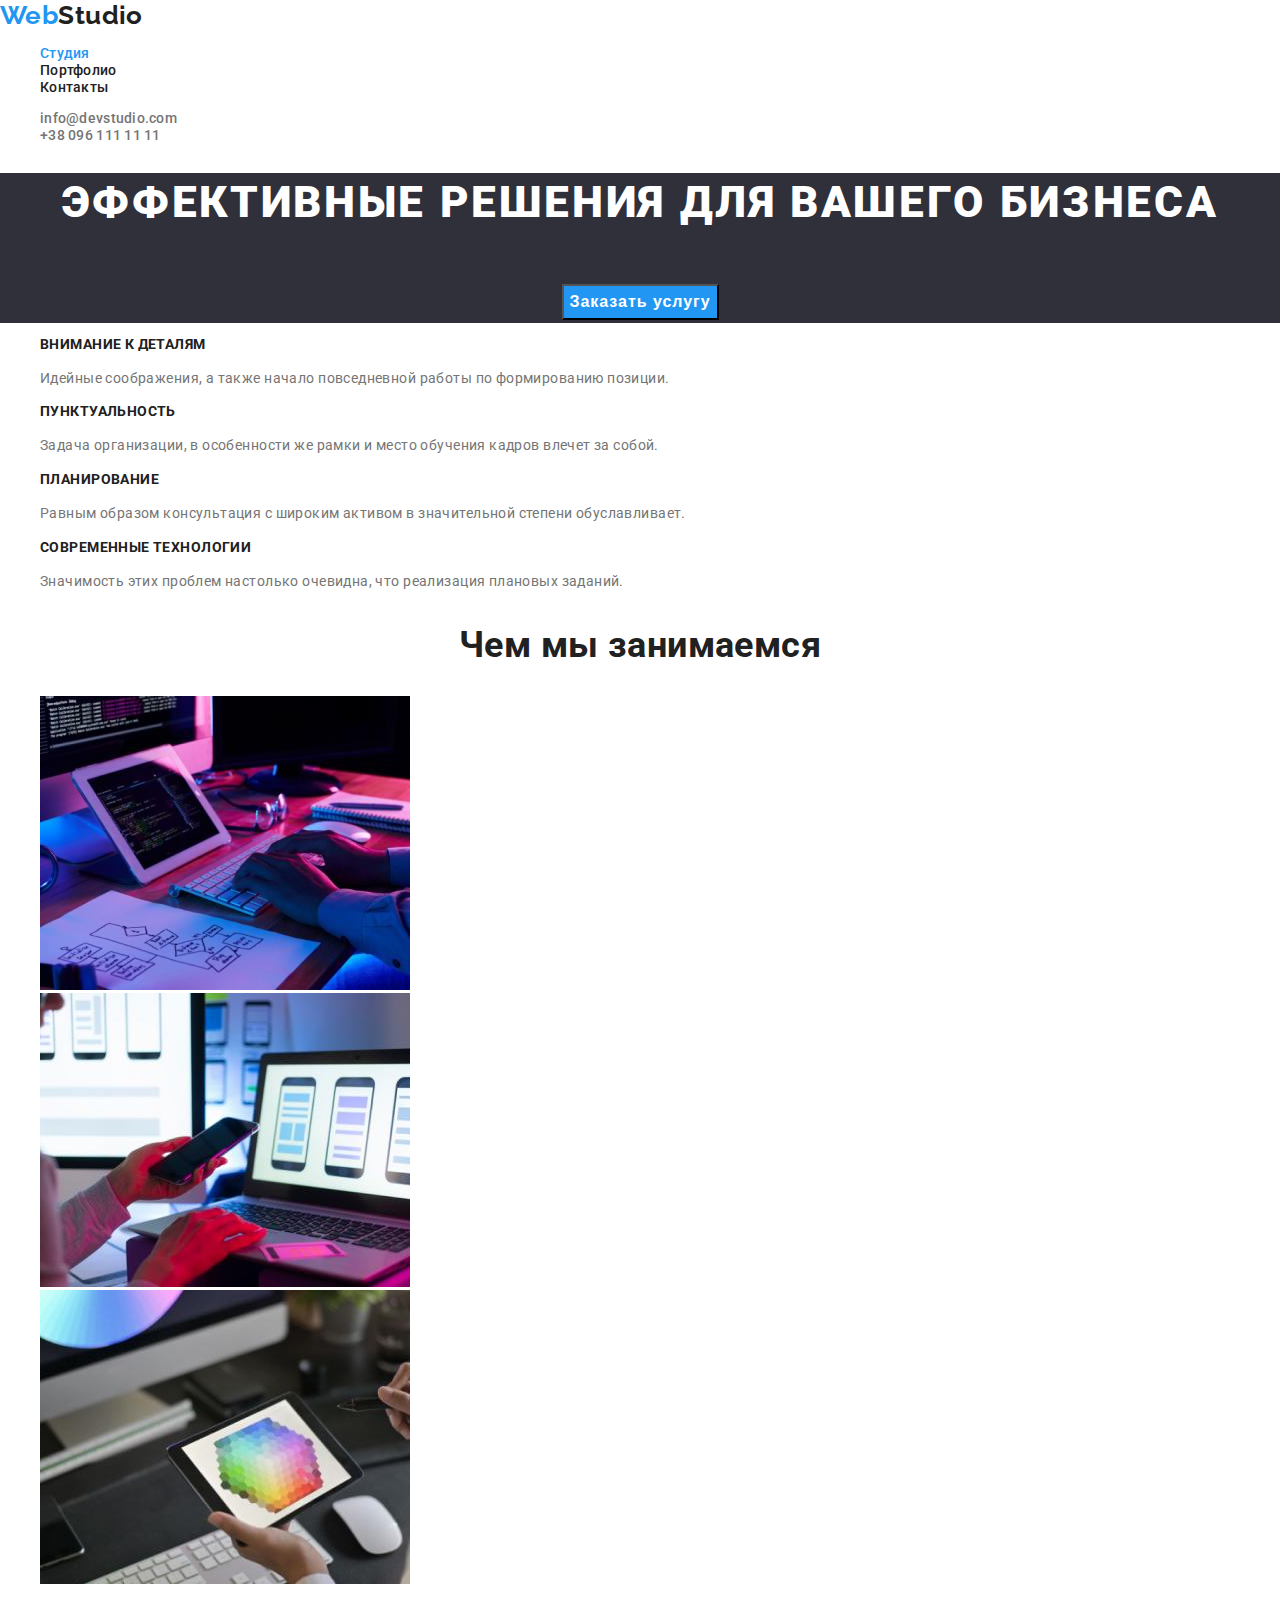
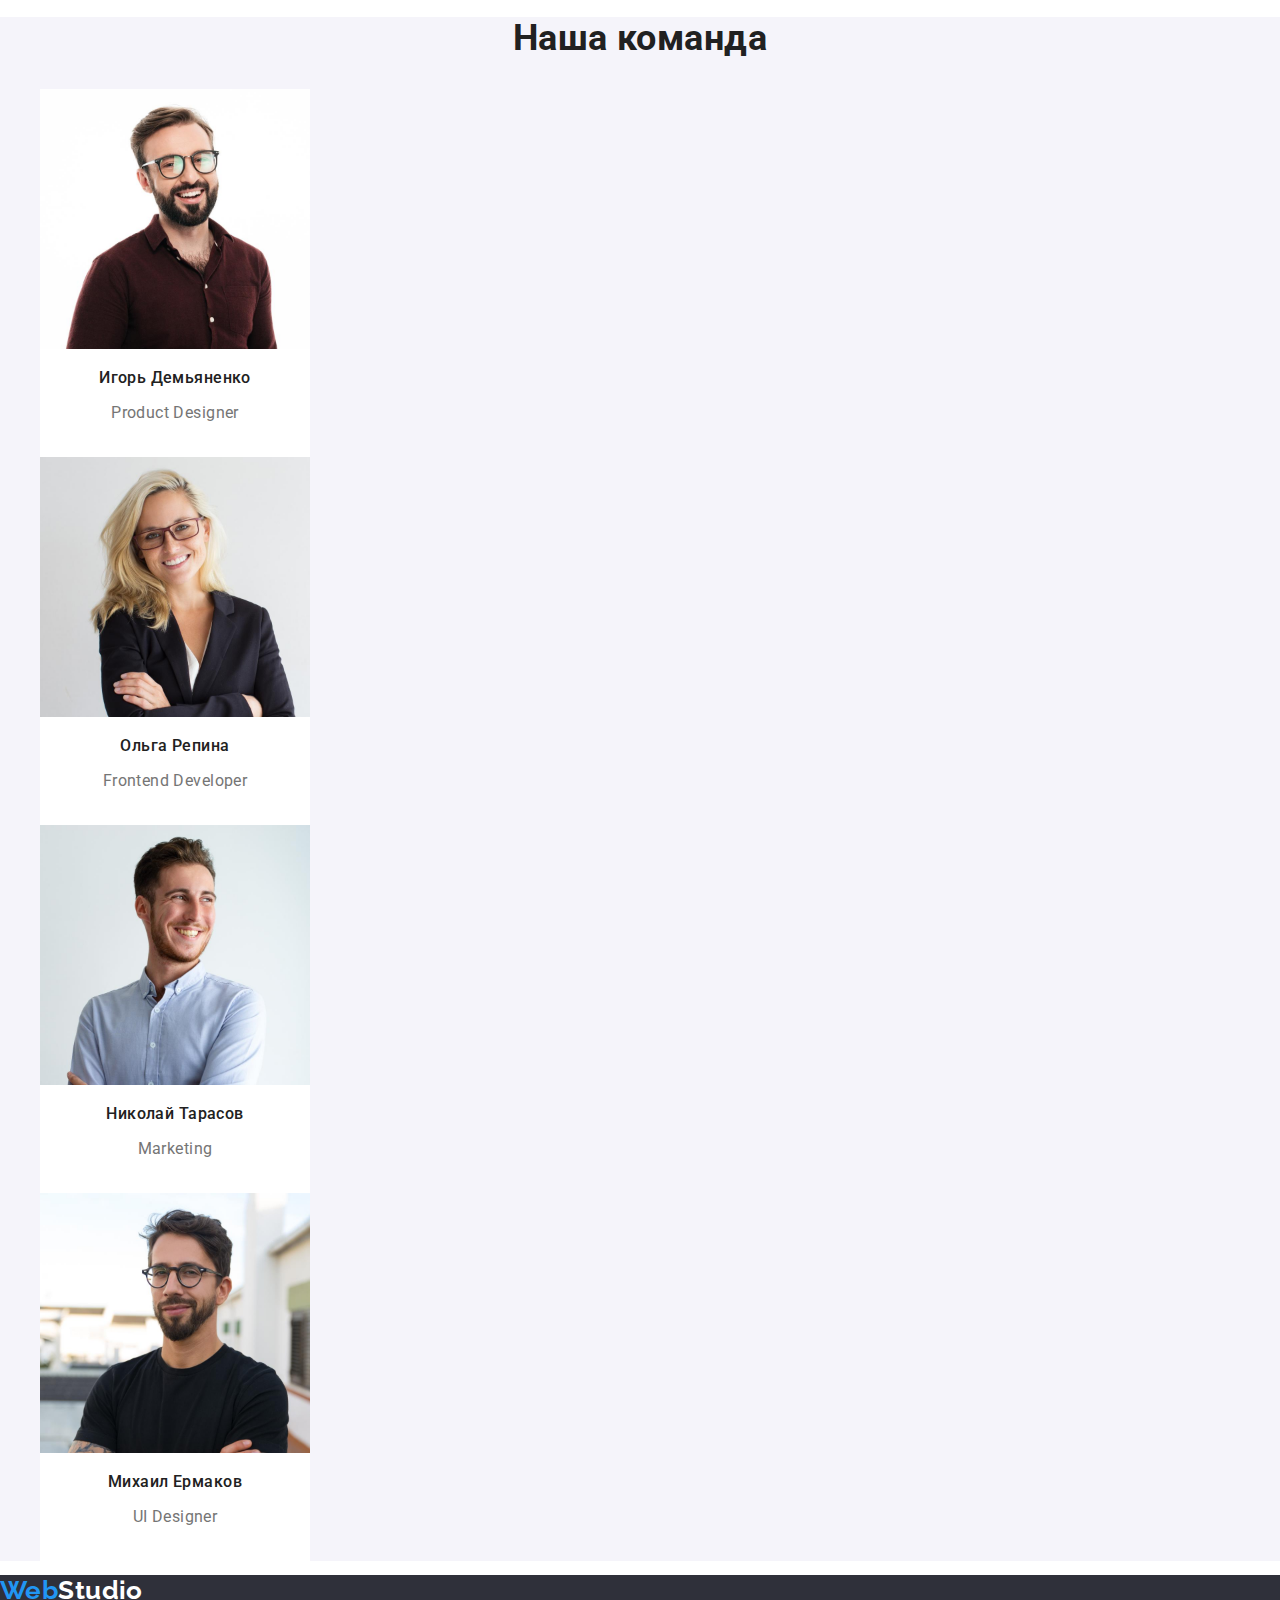
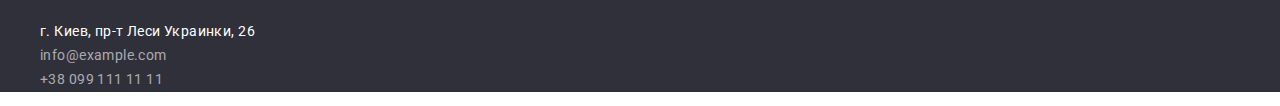
==== index.html @ 69373046 "Add files via upload" ====
<!DOCTYPE html>
<html lang="ru">
  <head>
    <meta charset="UTF-8" />
    <meta http-equiv="X-UA-Compatible" content="IE=edge" />
    <meta name="viewport" content="width=device-width, initial-scale=1.0" />
    <title>WebStudio</title>
    <link rel="preconnect" href="https://fonts.googleapis.com" />
    <link rel="preconnect" href="https://fonts.gstatic.com" crossorigin />
    <link
      href="https://fonts.googleapis.com/css2?family=Raleway:wght@700&family=Roboto:wght@400;500;700;900&display=swap"
      rel="stylesheet"
    />
    <link rel="stylesheet" href="./css/styles.css" />
  </head>
  <body>
    <!-- Шапка -->
    <header class="header">
      <nav class="nav">
        <a href="./index.html" class="logo"><span class="accent">Web</span>Studio</a>
        <ul class="nav-list">
          <li>
            <a class="nav-item" href="./index.html"><span class="accent">Студия</span></a>
          </li>
          <li><a class="nav-item" href="./portfolio.html">Портфолио</a></li>
          <li><a class="nav-item" href="">Контакты</a></li>
        </ul>
      </nav>
      <ul class="contacts">
        <li class="contacts-item">
          <a class="contacts-link" href="mailto:info@devstudio.           com"
            >info@devstudio.com</a
          >
        </li>
        <li class="contacts-item">
          <a class="contacts-link" href="tel:+380961111111">+38 096 111 11 11</a>
        </li>
      </ul>
    </header>

    <main>
      <!-- Секция герой -->
      <section class="hero">
        <h1 class="hero-title">Эффективные решения для вашего бизнеса</h1>
        <button type="button" class="hero-button">Заказать услугу</button>
      </section>

      <!-- Преимущества -->
      <section class="features-">
        <h2 class="visually-hidden">Особенности</h2>
        <ul class="features-list">
          <li class="feature">
            <h3 class="title">Внимание к деталям</h3>
            <p class="text">
              Идейные соображения, а также начало повседневной работы по формированию позиции.
            </p>
          </li>
          <li class="feature">
            <h3 class="title">Пунктуальность</h3>
            <p class="text">
              Задача организации, в особенности же рамки и место обучения кадров влечет за собой.
            </p>
          </li>
          <li class="feature">
            <h3 class="title">Планирование</h3>
            <p class="text">
              Равным образом консультация с широким активом в значительной степени обуславливает.
            </p>
          </li>
          <li class="feature">
            <h3 class="title">Современные технологии</h3>
            <p class="text">
              Значимость этих проблем настолько очевидна, что реализация плановых заданий.
            </p>
          </li>
        </ul>
      </section>

      <!-- Наша работа -->
      <section class="work">
        <h2 class="section-title">Чем мы занимаемся</h2>
        <ul class="work-list">
          <li class="work-item">
            <img src="./images/work1.jpg" alt="Человек кодит" width="370" />
          </li>
          <li class="work-item">
            <img src="./images/work2.jpg" alt="Человек верстает" width="370" />
          </li>
          <li class="work-item">
            <img src="./images/work3.jpg" alt="Человек верстает" width="370" />
          </li>
        </ul>
      </section>

      <!-- Работники -->
      <section class="staff">
        <h2 class="section-title">Наша команда</h2>
        <ul class="staff-list">
          <li class="staff-item">
            <img src="./images/team1.jpg" alt="Портрет работника" width="270" height="260" />
            <h3 class="title">Игорь Демьяненко</h3>
            <p lang="en" class="subtitle">Product Designer</p>
          </li>
          <li class="staff-item">
            <img src="./images/team2.jpg" alt="Портрет работника" width="270" height="260" />
            <h3 class="title">Ольга Репина</h3>
            <p lang="en" class="subtitle">Frontend Developer</p>
          </li>
          <li class="staff-item">
            <img src="./images/team3.jpg" alt="Портрет работника" width="270" height="260" />
            <h3 class="title">Николай Тарасов</h3>
            <p lang="en" class="subtitle">Marketing</p>
          </li>
          <li class="staff-item">
            <img src="./images/team4.jpg" alt="Портрет работника" width="270" height="260" />
            <h3 class="title">Михаил Ермаков</h3>
            <p lang="en" class="subtitle">UI Designer</p>
          </li>
        </ul>
      </section>
    </main>

    <footer class="footer">
      <a href="./index.html" class="logo"><span class="accent">Web</span>Studio</a>
      <address>
        <ul class="footer-list">
          <li class="footer-item">
            <a
              class="footer-map"
              href="https://www.google.com/maps/d/viewer?               mid=10uSM3H-mIU3GznYo2szRIEphczw&hl=en_US&ll=50.42732700000001%2C30.538092&z=17"
              target="_blank"
              rel="noreferrer noopener nofollow "
              >г. Киев, пр-т Леси Украинки, 26</a
            >
          </li>
          <li class="footer-item">
            <a class="footer-link" href="mailto:info@example.com">info@example.com</a>
          </li>
          <li class="footer-item">
            <a class="footer-link" href="tel:+380991111111">+38 099 111 11 11</a>
          </li>
        </ul>
      </address>
    </footer>
  </body>
</html>
---- css/styles.css ----
html {
  box-sizing: border-box;
}
*,
*::before,
*::after {
  box-sizing: inherit;
}
:root {
  --accent-color: #2196f3;
  --main-text-color: #757575;
  --title-color: #212121;
  --main-white-color: #ffffff;
  --main-bgc-color: #f5f4fa;
  --secondary-bgc-color: #2f303a;
  --footer-link-color: rgba(255, 255, 255, 0.6);
}
body {
  margin: 0;
  background-color: var(--main-white-color);
  color: var(--title-color);
  font-family: 'Roboto', sans-serif;
  font-size: 14px;
  letter-spacing: 0.03em;
}

ul {
  list-style: none;
}

button {
  cursor: pointer;
}

h1,
h2,
h3,
h4,
h5,
h6 {
  color: var(--title-color);
}
p {
  color: var(--main-text-color);
}

.visually-hidden {
  position: absolute;
  width: 1px;
  height: 1px;
  margin: -1px;
  border: 0;
  padding: 0;
  white-space: nowrap;
  clip-path: inset(100%);
  clip: rect(0 0 0 0);
  overflow: hidden;
}

/* index */

/* header nav */
.logo {
  font-family: 'Raleway', sans-serif;
  font-size: 26px;
  line-height: 1.2;
  font-weight: 700;
  text-decoration: none;
  color: var(--title-color);
}
.accent {
  color: var(--accent-color);
}

.nav-item {
  color: var(--title-color);
  text-decoration: none;
  line-height: 1.14;
  font-weight: 500;
  letter-spacing: 0.02em;
}

.contacts-link {
  color: var(--main-text-color);
  text-decoration: none;
  line-height: 1.14;
  font-weight: 500;
  letter-spacing: 0.02em;
}

.nav-item:hover,
.nav-item:focus,
.contacts-link:hover,
.contacts-link:focus {
  color: var(--accent-color);
}

/* Hero */
.hero {
  background-color: var(--secondary-bgc-color);
  color: var(--main-white-color);
  font-weight: 900;
  font-size: 44px;
  line-height: 1.36;
  text-align: center;
  letter-spacing: 0.06em;

  text-transform: uppercase;
}
.hero-title {
  color: var(--main-white-color);
  font-weight: 900;
  font-size: 44px;
  line-height: 1.36;
  text-align: center;
  letter-spacing: 0.06em;

  text-transform: uppercase;
}
.hero-button {
  color: var(--main-white-color);
  background-color: var(--accent-color);
  font-weight: 700;
  font-size: 16px;
  line-height: 1.88;
  align-items: center;
  text-align: center;
  letter-spacing: 0.06em;
}

/* Features */

.feature .title {
  font-weight: 700;
  font-size: 14px;
  line-height: 1.14;
  text-transform: uppercase;
}
.feature .text {
  line-height: 1.71;
}

/* Наша работа */
.section-title {
  font-weight: 700;
  font-size: 36px;
  line-height: 1.17;
  text-align: center;
}

/* Работники */
.staff {
  background-color: var(--main-bgc-color);
}
.staff-item {
  width: 270px;
  height: 368px;
  background-color: var(--main-white-color);
}
.staff-item .title {
  font-weight: 500;
  font-size: 16px;
  line-height: 1.19;
  text-align: center;
}
.staff-item .subtitle {
  font-size: 16px;
  line-height: 1.19;
  text-align: center;
}

/* Footer  */

.footer {
  background-color: var(--secondary-bgc-color);
}

.footer > .logo {
  color: var(--main-white-color);
}

.footer-map {
  color: var(--main-white-color);
  font-style: normal;
  text-decoration: none;

  line-height: 1.71;
}
.footer-link {
  font-style: normal;
  text-decoration: none;
  color: var(--footer-link-color);

  line-height: 1.71;
}
.footer-link:hover,
.footer-link:focus {
  color: var(--accent-color);
}

/* Portfolio */

.portfolio-buttons .item {
  font-family: inherit;
  color: var(--title-color);
  background-color: var(--main-bgc-color);

  text-align: center;
  font-style: normal;

  font-weight: 500;
  font-size: 16px;
  line-height: 1.62;
  letter-spacing: inherit;
}
.portfolio-buttons .item:hover,
.portfolio-buttons .item:focus {
  color: var(--main-white-color);
  background-color: var(--accent-color);
}
.portfolio-buttons .item.active {
  color: var(--main-white-color);
  background-color: var(--accent-color);
}

/* Список проектов */
.portfolio-list .item {
  width: 370px;
  height: 404px;
}

.portfolio-link {
  text-decoration: none;
}

.portfolio-link .title {
  font-size: 18px;
  line-height: 2;
  letter-spacing: 0.06em;
}
.portfolio-link .description {
  font-size: 16px;
  line-height: 1.88;
}
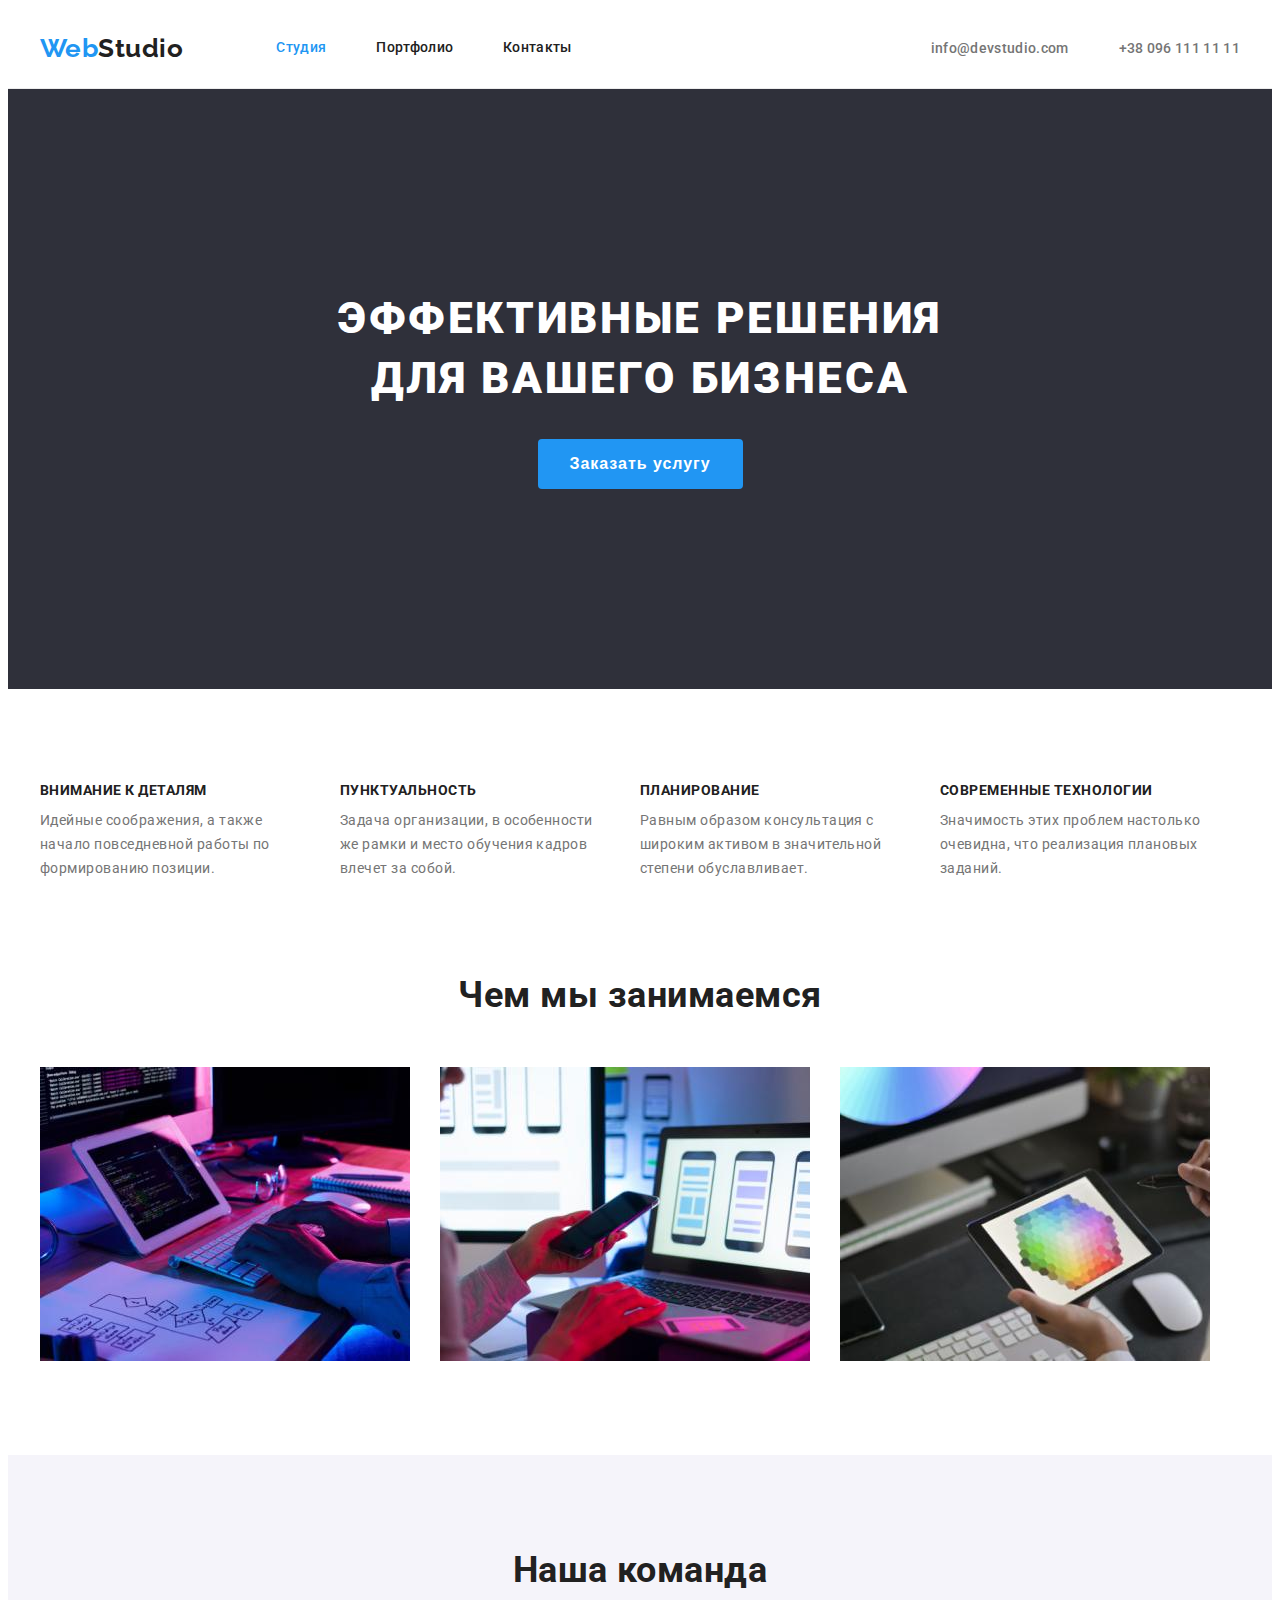
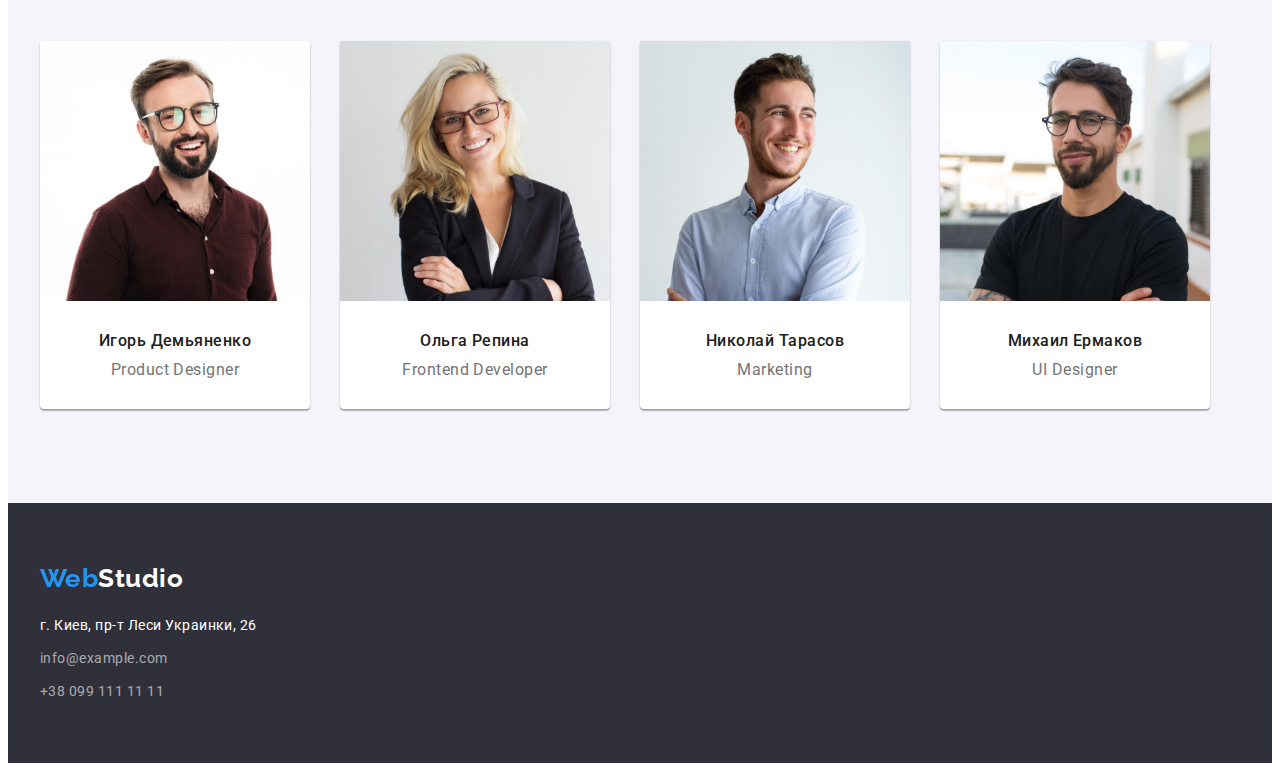
==== commit 10153135: "last commit" ====
--- a/index.html
+++ b/index.html
@@ -11,136 +11,159 @@
       href="https://fonts.googleapis.com/css2?family=Raleway:wght@700&family=Roboto:wght@400;500;700;900&display=swap"
       rel="stylesheet"
     />
+    <link
+      rel="stylesheet"
+      href="https://cdnjs.cloudflare.com/ajax/libs/modern-normalize/1.1.0/modern-normalize.min.css"
+      integrity="sha512-wpPYUAdjBVSE4KJnH1VR1HeZfpl1ub8YT/NKx4PuQ5NmX2tKuGu6U/JRp5y+Y8XG2tV+wKQpNHVUX03MfMFn9Q=="
+      crossorigin="anonymous"
+      referrerpolicy="no-referrer"
+    />
     <link rel="stylesheet" href="./css/styles.css" />
   </head>
   <body>
     <!-- Шапка -->
     <header class="header">
-      <nav class="nav">
-        <a href="./index.html" class="logo"><span class="accent">Web</span>Studio</a>
-        <ul class="nav-list">
-          <li>
-            <a class="nav-item" href="./index.html"><span class="accent">Студия</span></a>
+      <div class="container">
+        <nav class="nav">
+          <a href="./index.html" class="logo"><span class="accent">Web</span>Studio</a>
+          <ul class="nav-list">
+            <li class="nav-item">
+              <a class="nav-link" href="./index.html"><span class="accent">Студия</span></a>
+            </li>
+            <li class="nav-item"><a class="nav-link" href="./portfolio.html">Портфолио</a></li>
+            <li class="nav-item"><a class="nav-link" href="">Контакты</a></li>
+          </ul>
+        </nav>
+        <ul class="contacts">
+          <li class="contacts-item">
+            <a class="contacts-link" href="mailto:info@devstudio.com">info@devstudio.com</a>
           </li>
-          <li><a class="nav-item" href="./portfolio.html">Портфолио</a></li>
-          <li><a class="nav-item" href="">Контакты</a></li>
+          <li class="contacts-item">
+            <a class="contacts-link" href="tel:+380961111111">+38 096 111 11 11</a>
+          </li>
         </ul>
-      </nav>
-      <ul class="contacts">
-        <li class="contacts-item">
-          <a class="contacts-link" href="mailto:info@devstudio.           com"
-            >info@devstudio.com</a
-          >
-        </li>
-        <li class="contacts-item">
-          <a class="contacts-link" href="tel:+380961111111">+38 096 111 11 11</a>
-        </li>
-      </ul>
+      </div>
     </header>
 
     <main>
       <!-- Секция герой -->
       <section class="hero">
-        <h1 class="hero-title">Эффективные решения для вашего бизнеса</h1>
-        <button type="button" class="hero-button">Заказать услугу</button>
+        <div class="container">
+          <h1 class="hero-title">Эффективные решения для вашего бизнеса</h1>
+          <button type="button" class="hero-button">Заказать услугу</button>
+        </div>
       </section>
 
       <!-- Преимущества -->
-      <section class="features-">
-        <h2 class="visually-hidden">Особенности</h2>
-        <ul class="features-list">
-          <li class="feature">
-            <h3 class="title">Внимание к деталям</h3>
-            <p class="text">
-              Идейные соображения, а также начало повседневной работы по формированию позиции.
-            </p>
-          </li>
-          <li class="feature">
-            <h3 class="title">Пунктуальность</h3>
-            <p class="text">
-              Задача организации, в особенности же рамки и место обучения кадров влечет за собой.
-            </p>
-          </li>
-          <li class="feature">
-            <h3 class="title">Планирование</h3>
-            <p class="text">
-              Равным образом консультация с широким активом в значительной степени обуславливает.
-            </p>
-          </li>
-          <li class="feature">
-            <h3 class="title">Современные технологии</h3>
-            <p class="text">
-              Значимость этих проблем настолько очевидна, что реализация плановых заданий.
-            </p>
-          </li>
-        </ul>
+      <section class="features section">
+        <div class="container">
+          <h2 class="visually-hidden">Особенности</h2>
+          <ul class="features-list">
+            <li class="feature">
+              <h3 class="title">Внимание к деталям</h3>
+              <p class="text">
+                Идейные соображения, а также начало повседневной работы по формированию позиции.
+              </p>
+            </li>
+            <li class="feature">
+              <h3 class="title">Пунктуальность</h3>
+              <p class="text">
+                Задача организации, в особенности же рамки и место обучения кадров влечет за собой.
+              </p>
+            </li>
+            <li class="feature">
+              <h3 class="title">Планирование</h3>
+              <p class="text">
+                Равным образом консультация с широким активом в значительной степени обуславливает.
+              </p>
+            </li>
+            <li class="feature">
+              <h3 class="title">Современные технологии</h3>
+              <p class="text">
+                Значимость этих проблем настолько очевидна, что реализация плановых заданий.
+              </p>
+            </li>
+          </ul>
+        </div>
       </section>
 
       <!-- Наша работа -->
-      <section class="work">
+      <section class="work section">
         <h2 class="section-title">Чем мы занимаемся</h2>
-        <ul class="work-list">
-          <li class="work-item">
+        <ul class="work-list container">
+          <li class="item">
             <img src="./images/work1.jpg" alt="Человек кодит" width="370" />
           </li>
-          <li class="work-item">
+          <li class="item">
             <img src="./images/work2.jpg" alt="Человек верстает" width="370" />
           </li>
-          <li class="work-item">
+          <li class="item">
             <img src="./images/work3.jpg" alt="Человек верстает" width="370" />
           </li>
         </ul>
       </section>
 
       <!-- Работники -->
-      <section class="staff">
-        <h2 class="section-title">Наша команда</h2>
-        <ul class="staff-list">
-          <li class="staff-item">
-            <img src="./images/team1.jpg" alt="Портрет работника" width="270" height="260" />
-            <h3 class="title">Игорь Демьяненко</h3>
-            <p lang="en" class="subtitle">Product Designer</p>
-          </li>
-          <li class="staff-item">
-            <img src="./images/team2.jpg" alt="Портрет работника" width="270" height="260" />
-            <h3 class="title">Ольга Репина</h3>
-            <p lang="en" class="subtitle">Frontend Developer</p>
-          </li>
-          <li class="staff-item">
-            <img src="./images/team3.jpg" alt="Портрет работника" width="270" height="260" />
-            <h3 class="title">Николай Тарасов</h3>
-            <p lang="en" class="subtitle">Marketing</p>
-          </li>
-          <li class="staff-item">
-            <img src="./images/team4.jpg" alt="Портрет работника" width="270" height="260" />
-            <h3 class="title">Михаил Ермаков</h3>
-            <p lang="en" class="subtitle">UI Designer</p>
-          </li>
-        </ul>
+      <section class="staff section">
+        <div class="container">
+          <h2 class="section-title">Наша команда</h2>
+          <ul class="staff-list">
+            <li class="staff-item">
+              <img src="./images/team1.jpg" alt="Портрет работника" width="270" height="260" />
+              <div class="content">
+                <h3 class="title">Игорь Демьяненко</h3>
+                <p lang="en" class="subtitle">Product Designer</p>
+              </div>
+            </li>
+            <li class="staff-item">
+              <img src="./images/team2.jpg" alt="Портрет работника" width="270" height="260" />
+              <div class="content">
+                <h3 class="title">Ольга Репина</h3>
+                <p lang="en" class="subtitle">Frontend Developer</p>
+              </div>
+            </li>
+            <li class="staff-item">
+              <img src="./images/team3.jpg" alt="Портрет работника" width="270" height="260" />
+              <div class="content">
+                <h3 class="title">Николай Тарасов</h3>
+                <p lang="en" class="subtitle">Marketing</p>
+              </div>
+            </li>
+            <li class="staff-item">
+              <img src="./images/team4.jpg" alt="Портрет работника" width="270" height="260" />
+              <div class="content">
+                <h3 class="title">Михаил Ермаков</h3>
+                <p lang="en" class="subtitle">UI Designer</p>
+              </div>
+            </li>
+          </ul>
+        </div>
       </section>
     </main>
 
     <footer class="footer">
-      <a href="./index.html" class="logo"><span class="accent">Web</span>Studio</a>
-      <address>
-        <ul class="footer-list">
-          <li class="footer-item">
-            <a
-              class="footer-map"
-              href="https://www.google.com/maps/d/viewer?               mid=10uSM3H-mIU3GznYo2szRIEphczw&hl=en_US&ll=50.42732700000001%2C30.538092&z=17"
-              target="_blank"
-              rel="noreferrer noopener nofollow "
-              >г. Киев, пр-т Леси Украинки, 26</a
-            >
-          </li>
-          <li class="footer-item">
-            <a class="footer-link" href="mailto:info@example.com">info@example.com</a>
-          </li>
-          <li class="footer-item">
-            <a class="footer-link" href="tel:+380991111111">+38 099 111 11 11</a>
-          </li>
-        </ul>
-      </address>
+      <div class="container">
+        <a href="./index.html" class="logo"><span class="accent">Web</span>Studio</a>
+        <address>
+          <ul class="footer-list">
+            <li class="footer-item">
+              <a
+                class="footer-map"
+                href="https://www.google.com/maps/d/viewer?               mid=10uSM3H-mIU3GznYo2szRIEphczw&hl=en_US&ll=50.42732700000001%2C30.538092&z=17"
+                target="_blank"
+                rel="noreferrer noopener nofollow "
+                >г. Киев, пр-т Леси Украинки, 26</a
+              >
+            </li>
+            <li class="footer-item">
+              <a class="footer-link" href="mailto:info@example.com">info@example.com</a>
+            </li>
+            <li class="footer-item">
+              <a class="footer-link" href="tel:+380991111111">+38 099 111 11 11</a>
+            </li>
+          </ul>
+        </address>
+      </div>
     </footer>
   </body>
 </html>
--- a/css/styles.css
+++ b/css/styles.css
@@ -1,11 +1,3 @@
-html {
-  box-sizing: border-box;
-}
-*,
-*::before,
-*::after {
-  box-sizing: inherit;
-}
 :root {
   --accent-color: #2196f3;
   --main-text-color: #757575;
@@ -16,16 +8,17 @@
   --footer-link-color: rgba(255, 255, 255, 0.6);
 }
 body {
-  margin: 0;
   background-color: var(--main-white-color);
   color: var(--title-color);
   font-family: 'Roboto', sans-serif;
   font-size: 14px;
-  letter-spacing: 0.03em;
+  letter-spacing: 0.03rem;
 }
 
 ul {
   list-style: none;
+  margin: 0;
+  padding: 0;
 }
 
 button {
@@ -39,11 +32,19 @@
 h5,
 h6 {
   color: var(--title-color);
+  margin: 0;
+  padding: 0;
 }
 p {
   color: var(--main-text-color);
-}
-
+  margin: 0;
+  padding: 0;
+}
+img {
+  display: block;
+  max-width: 100%;
+  height: auto;
+}
 .visually-hidden {
   position: absolute;
   width: 1px;
@@ -57,39 +58,84 @@
   overflow: hidden;
 }
 
+/* Контейнер и секции */
+.container {
+  width: 1200px;
+  padding: 0 15px;
+  margin: 0 auto;
+}
+
+.section {
+  padding: 94px 0;
+}
+
 /* index */
 
 /* header nav */
+.accent {
+  color: var(--accent-color);
+}
+.header {
+  border-bottom: 1px solid#ECECEC;
+}
+.header .container {
+  display: flex;
+  align-items: center;
+
+  width: 1200px;
+  padding: 0 15px;
+  margin: 0 auto;
+}
+.nav {
+  display: flex;
+  align-items: center;
+}
+.nav-list {
+  display: flex;
+}
+.nav-item:not(:last-child) {
+  margin-right: 50px;
+}
+.contacts {
+  display: flex;
+  margin-left: auto;
+}
+.contacts-item:first-child {
+  margin-right: 50px;
+}
+.contacts-link {
+  color: var(--main-text-color);
+  text-decoration: none;
+  line-height: 1.14;
+  font-weight: 500;
+  letter-spacing: 0.02rem;
+}
+
 .logo {
+  margin-right: 93px;
+
   font-family: 'Raleway', sans-serif;
   font-size: 26px;
-  line-height: 1.2;
+  line-height: 1.19;
   font-weight: 700;
   text-decoration: none;
   color: var(--title-color);
 }
-.accent {
-  color: var(--accent-color);
-}
-
-.nav-item {
+
+.nav-link {
+  display: block;
+
+  padding: 32px 0;
+
   color: var(--title-color);
   text-decoration: none;
   line-height: 1.14;
   font-weight: 500;
-  letter-spacing: 0.02em;
-}
-
-.contacts-link {
-  color: var(--main-text-color);
-  text-decoration: none;
-  line-height: 1.14;
-  font-weight: 500;
-  letter-spacing: 0.02em;
-}
-
-.nav-item:hover,
-.nav-item:focus,
+  letter-spacing: 0.02rem;
+}
+
+.nav-link:hover,
+.nav-link:focus,
 .contacts-link:hover,
 .contacts-link:focus {
   color: var(--accent-color);
@@ -97,17 +143,24 @@
 
 /* Hero */
 .hero {
+  width: 100%;
   background-color: var(--secondary-bgc-color);
   color: var(--main-white-color);
   font-weight: 900;
   font-size: 44px;
   line-height: 1.36;
   text-align: center;
-  letter-spacing: 0.06em;
+  letter-spacing: 0.06rem;
 
   text-transform: uppercase;
 }
+.hero .container {
+  padding: 200px 0;
+}
 .hero-title {
+  margin: 0 auto 30px;
+
+  max-width: 696px;
   color: var(--main-white-color);
   font-weight: 900;
   font-size: 44px;
@@ -118,6 +171,10 @@
   text-transform: uppercase;
 }
 .hero-button {
+  display: block;
+  margin: 0 auto;
+  padding: 10px 32px;
+
   color: var(--main-white-color);
   background-color: var(--accent-color);
   font-weight: 700;
@@ -125,12 +182,29 @@
   line-height: 1.88;
   align-items: center;
   text-align: center;
-  letter-spacing: 0.06em;
-}
-
+  letter-spacing: 0.06rem;
+  border: none;
+  border-radius: 4px;
+}
+.hero-button:hover {
+  background-color: #188ce8;
+}
 /* Features */
-
+.features.section {
+  padding: 94px 0 0 0;
+}
+.features-list {
+  display: flex;
+}
+.features-list .feature {
+  max-width: 270px;
+}
+.features-list .feature:not(:last-child) {
+  margin-right: 30px;
+}
 .feature .title {
+  margin-bottom: 10px;
+
   font-weight: 700;
   font-size: 14px;
   line-height: 1.14;
@@ -142,26 +216,51 @@
 
 /* Наша работа */
 .section-title {
+  margin-bottom: 50px;
+
   font-weight: 700;
   font-size: 36px;
   line-height: 1.17;
   text-align: center;
 }
 
+.work-list.container {
+  display: flex;
+}
+.work-list.container .item:not(:last-child) {
+  margin-right: 30px;
+}
+
 /* Работники */
-.staff {
+.staff.section {
   background-color: var(--main-bgc-color);
 }
+
+.staff-list {
+  display: flex;
+}
 .staff-item {
-  width: 270px;
-  height: 368px;
+  max-width: 270px;
+  box-shadow: 0px 2px 1px rgba(0, 0, 0, 0.2), 0px 1px 1px rgba(0, 0, 0, 0.14),
+    0px 1px 3px rgba(0, 0, 0, 0.12);
+
   background-color: var(--main-white-color);
+  border-radius: 0 0 4px 4px;
+}
+.staff-item:not(:nth-child(4n)) {
+  margin-right: 30px;
+}
+.staff-item .content {
+  padding-top: 30px;
+  padding-bottom: 30px;
 }
 .staff-item .title {
   font-weight: 500;
   font-size: 16px;
   line-height: 1.19;
   text-align: center;
+
+  margin-bottom: 10px;
 }
 .staff-item .subtitle {
   font-size: 16px;
@@ -174,9 +273,20 @@
 .footer {
   background-color: var(--secondary-bgc-color);
 }
-
-.footer > .logo {
-  color: var(--main-white-color);
+.footer .container {
+  padding-top: 60px;
+  padding-bottom: 60px;
+}
+.footer a {
+  display: block;
+}
+.footer .logo {
+  color: var(--main-white-color);
+  margin-bottom: 20px;
+}
+
+.footer-item:not(:last-child) {
+  margin-bottom: 9px;
 }
 
 .footer-map {
@@ -199,44 +309,66 @@
 }
 
 /* Portfolio */
-
-.portfolio-buttons .item {
+.portfolio-buttons {
+  display: flex;
+  justify-content: center;
+  margin-bottom: 50px;
+}
+.portfolio-buttons .item:not(:last-child) {
+  margin-right: 8px;
+}
+
+.portfolio-buttons .btn {
+  display: block;
+  text-align: center;
+  padding: 6px 22px;
+
+  color: var(--title-color);
+  background-color: var(--main-bgc-color);
+
   font-family: inherit;
-  color: var(--title-color);
-  background-color: var(--main-bgc-color);
-
-  text-align: center;
   font-style: normal;
-
   font-weight: 500;
   font-size: 16px;
   line-height: 1.62;
   letter-spacing: inherit;
-}
-.portfolio-buttons .item:hover,
-.portfolio-buttons .item:focus {
+  border: none;
+  border-radius: 4px;
+}
+.portfolio-buttons .btn:hover,
+.portfolio-buttons .btn:focus {
   color: var(--main-white-color);
   background-color: var(--accent-color);
 }
-.portfolio-buttons .item.active {
+.portfolio-buttons .btn.active {
   color: var(--main-white-color);
   background-color: var(--accent-color);
 }
 
 /* Список проектов */
+.portfolio-list {
+  display: flex;
+  flex-wrap: wrap;
+}
 .portfolio-list .item {
-  width: 370px;
-  height: 404px;
-}
-
+  max-width: calc((100% - 60px) / 3);
+  height: auto;
+}
+.portfolio-list .item:not(:nth-child(3n)) {
+  margin-right: 30px;
+}
 .portfolio-link {
   text-decoration: none;
 }
-
+.portfolio-link .content {
+  padding: 20px 24px;
+}
 .portfolio-link .title {
+  margin-bottom: 4px;
+
   font-size: 18px;
   line-height: 2;
-  letter-spacing: 0.06em;
+  letter-spacing: 0.06rem;
 }
 .portfolio-link .description {
   font-size: 16px;
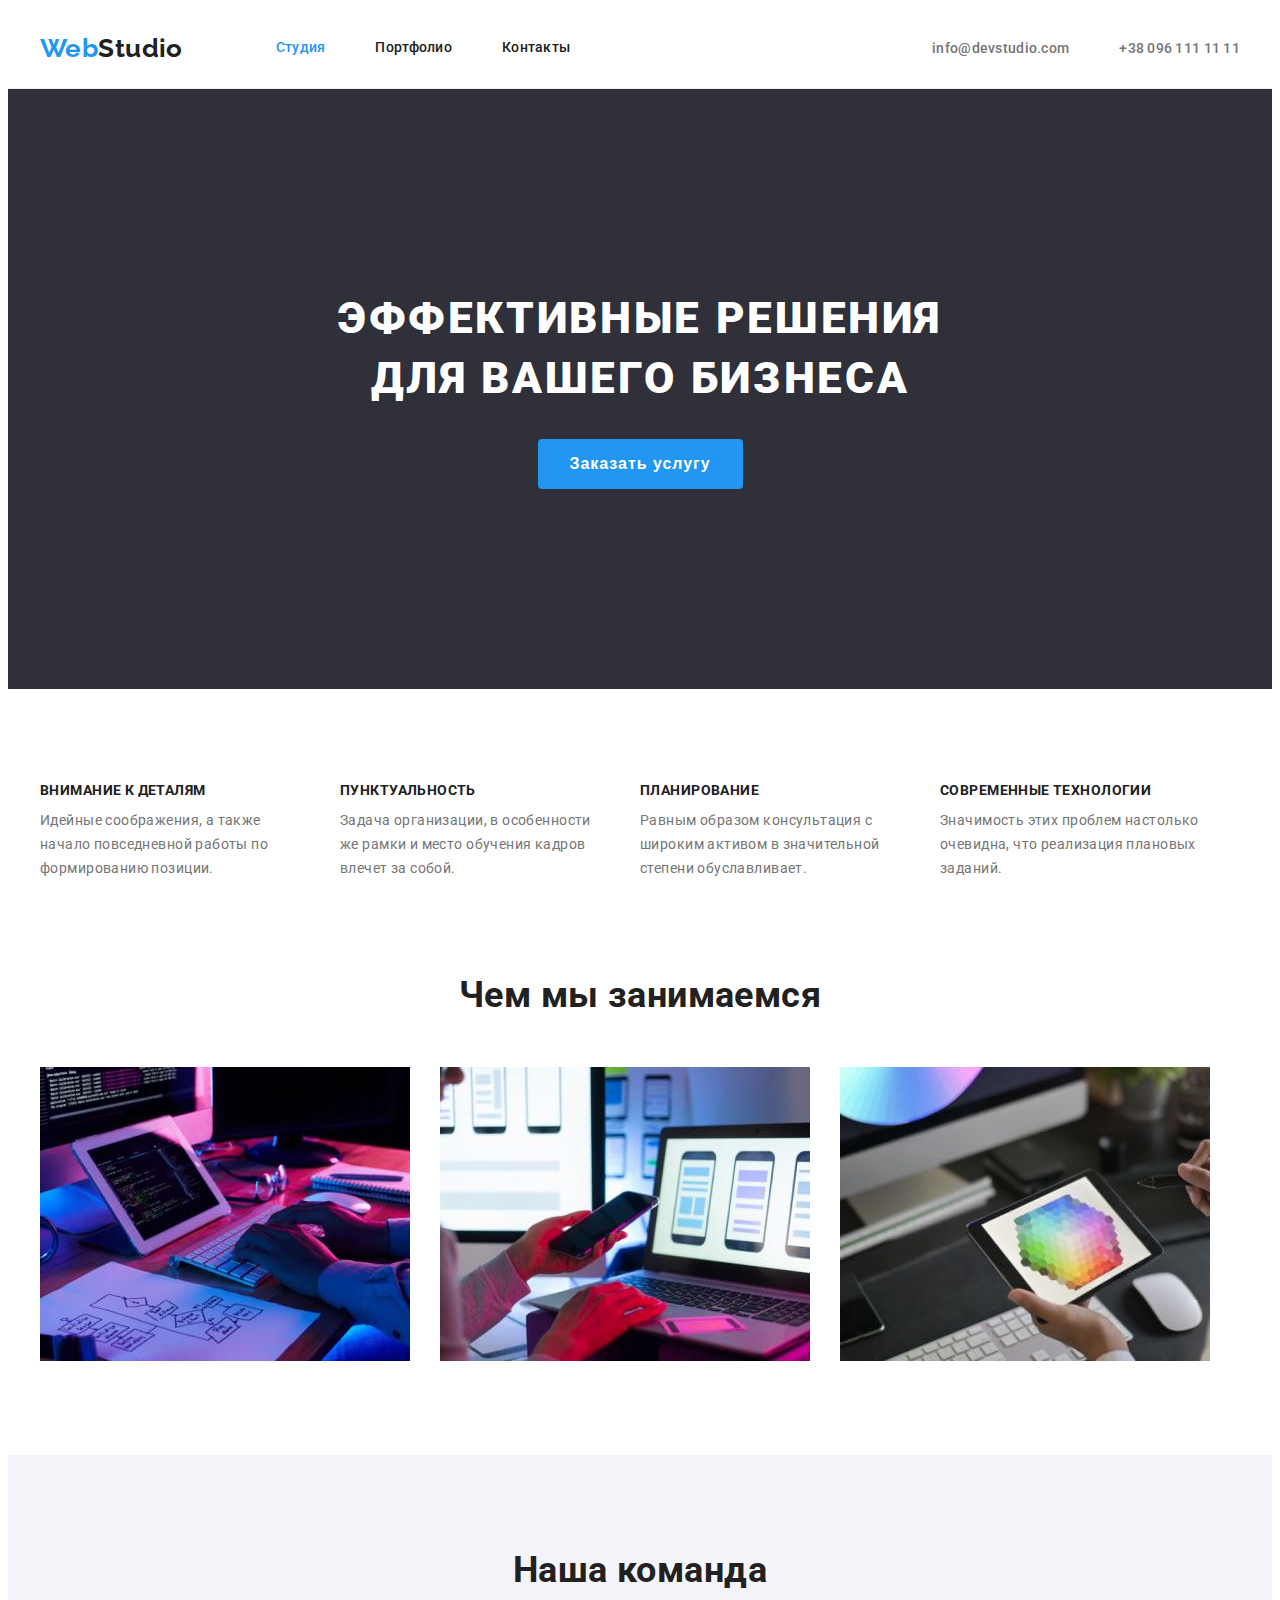
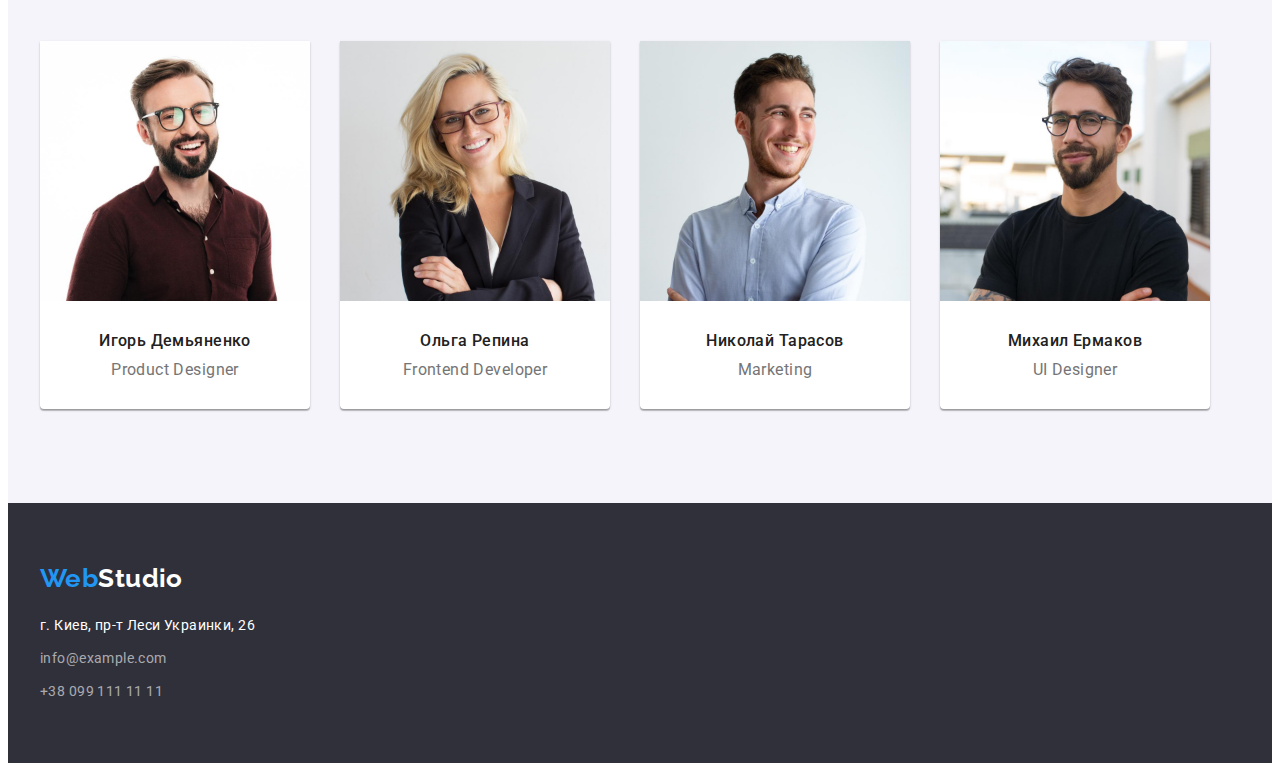
==== commit 958f1a39: "fix" ====
--- a/index.html
+++ b/index.html
@@ -47,7 +47,7 @@
 
     <main>
       <!-- Секция герой -->
-      <section class="hero">
+      <section class="hero section">
         <div class="container">
           <h1 class="hero-title">Эффективные решения для вашего бизнеса</h1>
           <button type="button" class="hero-button">Заказать услугу</button>
@@ -89,18 +89,20 @@
 
       <!-- Наша работа -->
       <section class="work section">
-        <h2 class="section-title">Чем мы занимаемся</h2>
-        <ul class="work-list container">
-          <li class="item">
-            <img src="./images/work1.jpg" alt="Человек кодит" width="370" />
-          </li>
-          <li class="item">
-            <img src="./images/work2.jpg" alt="Человек верстает" width="370" />
-          </li>
-          <li class="item">
-            <img src="./images/work3.jpg" alt="Человек верстает" width="370" />
-          </li>
-        </ul>
+        <div class="container">
+          <h2 class="section-title">Чем мы занимаемся</h2>
+          <ul class="work-list">
+            <li class="item">
+              <img src="./images/work1.jpg" alt="Человек кодит" width="370" />
+            </li>
+            <li class="item">
+              <img src="./images/work2.jpg" alt="Человек верстает" width="370" />
+            </li>
+            <li class="item">
+              <img src="./images/work3.jpg" alt="Человек верстает" width="370" />
+            </li>
+          </ul>
+        </div>
       </section>
 
       <!-- Работники -->
--- a/css/styles.css
+++ b/css/styles.css
@@ -12,7 +12,7 @@
   color: var(--title-color);
   font-family: 'Roboto', sans-serif;
   font-size: 14px;
-  letter-spacing: 0.03rem;
+  letter-spacing: 0.03em;
 }
 
 ul {
@@ -108,7 +108,7 @@
   text-decoration: none;
   line-height: 1.14;
   font-weight: 500;
-  letter-spacing: 0.02rem;
+  letter-spacing: 0.02em;
 }
 
 .logo {
@@ -118,6 +118,7 @@
   font-size: 26px;
   line-height: 1.19;
   font-weight: 700;
+  letter-spacing: inherit;
   text-decoration: none;
   color: var(--title-color);
 }
@@ -131,7 +132,7 @@
   text-decoration: none;
   line-height: 1.14;
   font-weight: 500;
-  letter-spacing: 0.02rem;
+  letter-spacing: 0.02em;
 }
 
 .nav-link:hover,
@@ -142,37 +143,27 @@
 }
 
 /* Hero */
-.hero {
-  width: 100%;
+.hero.section {
+  padding: 200px 0;
   background-color: var(--secondary-bgc-color);
+  text-align: center;
+}
+
+.hero-title {
+  margin: 0 auto 30px;
+
+  max-width: 696px;
   color: var(--main-white-color);
   font-weight: 900;
   font-size: 44px;
   line-height: 1.36;
   text-align: center;
-  letter-spacing: 0.06rem;
+  letter-spacing: 0.06em;
 
   text-transform: uppercase;
 }
-.hero .container {
-  padding: 200px 0;
-}
-.hero-title {
-  margin: 0 auto 30px;
-
-  max-width: 696px;
-  color: var(--main-white-color);
-  font-weight: 900;
-  font-size: 44px;
-  line-height: 1.36;
-  text-align: center;
-  letter-spacing: 0.06em;
-
-  text-transform: uppercase;
-}
 .hero-button {
-  display: block;
-  margin: 0 auto;
+  text-align: center;
   padding: 10px 32px;
 
   color: var(--main-white-color);
@@ -182,11 +173,12 @@
   line-height: 1.88;
   align-items: center;
   text-align: center;
-  letter-spacing: 0.06rem;
+  letter-spacing: 0.06em;
   border: none;
   border-radius: 4px;
 }
-.hero-button:hover {
+.hero-button:hover,
+.hero-button:focus {
   background-color: #188ce8;
 }
 /* Features */
@@ -224,10 +216,10 @@
   text-align: center;
 }
 
-.work-list.container {
-  display: flex;
-}
-.work-list.container .item:not(:last-child) {
+.work-list {
+  display: flex;
+}
+.work-list .item:not(:last-child) {
   margin-right: 30px;
 }
 
@@ -241,8 +233,8 @@
 }
 .staff-item {
   max-width: 270px;
-  box-shadow: 0px 2px 1px rgba(0, 0, 0, 0.2), 0px 1px 1px rgba(0, 0, 0, 0.14),
-    0px 1px 3px rgba(0, 0, 0, 0.12);
+  box-shadow: 0px 1px 3px rgba(0, 0, 0, 0.12), 0px 1px 1px rgba(0, 0, 0, 0.14),
+    0px 2px 1px rgba(0, 0, 0, 0.2);
 
   background-color: var(--main-white-color);
   border-radius: 0 0 4px 4px;
@@ -272,17 +264,17 @@
 
 .footer {
   background-color: var(--secondary-bgc-color);
-}
-.footer .container {
   padding-top: 60px;
   padding-bottom: 60px;
 }
+
 .footer a {
-  display: block;
+  display: inline-block;
 }
 .footer .logo {
   color: var(--main-white-color);
   margin-bottom: 20px;
+  margin-right: 0;
 }
 
 .footer-item:not(:last-child) {
@@ -357,18 +349,22 @@
 .portfolio-list .item:not(:nth-child(3n)) {
   margin-right: 30px;
 }
+.portfolio-list .item:not(:nth-last-child(-n + 3)) {
+  margin-bottom: 30px;
+}
 .portfolio-link {
   text-decoration: none;
 }
 .portfolio-link .content {
   padding: 20px 24px;
+  border: 1px solid #eeeeee;
 }
 .portfolio-link .title {
   margin-bottom: 4px;
 
   font-size: 18px;
   line-height: 2;
-  letter-spacing: 0.06rem;
+  letter-spacing: 0.06em;
 }
 .portfolio-link .description {
   font-size: 16px;
